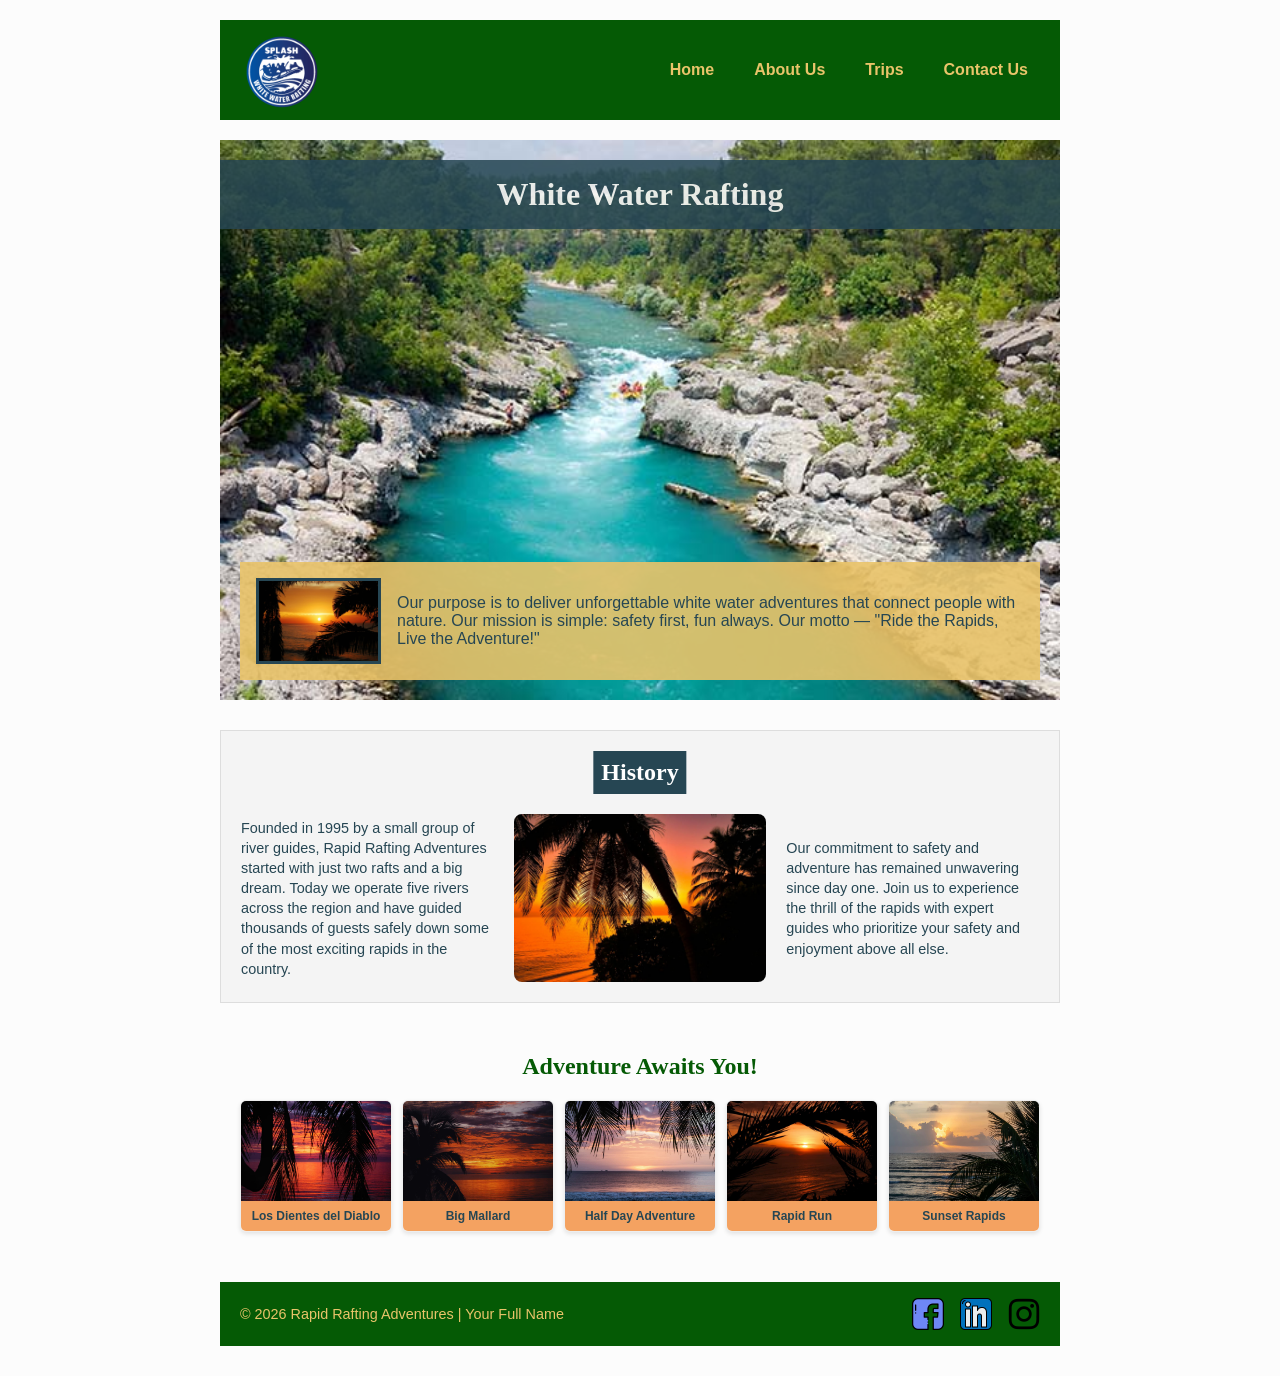
==== wwr/about.html @ 5e3ec46b "Move" ====
<!DOCTYPE html>
<html lang="en-US">

<head>
  <meta charset="UTF-8">
  <meta name="viewport" content="width=device-width, initial-scale=1">
  <title>About Us | Rapid Rafting Adventures</title>
  <meta name="description"
    content="Learn about Rapid Rafting Adventures — our history, mission, and the exciting white water experiences we offer.">
  <meta name="author" content="Your Full Name">
  <link rel="stylesheet" href="styles/rafting.css">
</head>

<body>

  <header>
    <img src="images/logo.png" alt="Rapid Rafting Adventures Logo">
    <nav>
      <ul>
        <li><a href="index.html">Home</a></li>
        <li><a href="about.html">About Us</a></li>
        <li><a href="trips.html">Trips</a></li>
        <li><a href="contact.html">Contact Us</a></li>
      </ul>
    </nav>
  </header>

  <main>

    <div class="hero">
      <img src="images/hero.jpg" alt="Rafters riding white water rapids">
      <h1>White Water Rafting</h1>
      <article>
        <img src="images/happy-client.jpg" alt="Happy rafting client">
        <p>Our purpose is to deliver unforgettable white water adventures that connect people with nature. Our mission
          is simple: safety first, fun always. Our motto — "Ride the Rapids, Live the Adventure!"</p>
      </article>
    </div>

    <section class="history">
      <h2>History</h2>
      <div class="history-grid">
        <p>Founded in 1995 by a small group of river guides, Rapid Rafting Adventures started with just two rafts and a
          big dream. Today we operate five rivers across the region and have guided thousands of guests safely down some
          of the most exciting rapids in the country.</p>
        <img src="images/history.jpg" alt="Historical rafting adventure">
        <p>Our commitment to safety and adventure has remained unwavering since day one. Join us to experience the
          thrill of the rapids with expert guides who prioritize your safety and enjoyment above all else.</p>
      </div>
    </section>

    <section class="adventures">
      <h2>Adventure Awaits You!</h2>
      <div class="adventure-grid">
        <figure>
          <img src="images/adventure1.jpg" alt="Los Dientes del Diablo rapids">
          <figcaption>Los Dientes del Diablo</figcaption>
        </figure>
        <figure>
          <img src="images/adventure2.jpg" alt="Big Mallard rapids">
          <figcaption>Big Mallard</figcaption>
        </figure>
        <figure>
          <img src="images/adventure3.jpg" alt="Half Day Adventure">
          <figcaption>Half Day Adventure</figcaption>
        </figure>
        <figure>
          <img src="images/adventure4.jpg" alt="Rapid Run adventure">
          <figcaption>Rapid Run</figcaption>
        </figure>
        <figure>
          <img src="images/adventure5.jpg" alt="Sunset Rapids">
          <figcaption>Sunset Rapids</figcaption>
        </figure>
      </div>
    </section>

  </main>

  <footer>
    <p>© 2026 Rapid Rafting Adventures | Your Full Name</p>
    <nav class="socialmedia">
      <a href="#">
        <img src="images/facebook.png" alt="Facebook Icon">
      </a>
      <a href="#">
        <img src="images/linkedin.png" alt="LinkedIn Icon">
      </a>
      <a href="#">
        <img src="images/instagram.png" alt="Instagram Icon">
      </a>
    </nav>
  </footer>

</body>

</html>
---- wwr/styles/rafting.css ----
:root {
  --primary-color: #055a05;
  --secondary-color: #f4a261;
  --accent1-color: #264653;
  --accent2-color: #e9c46a;
  --heading-font: "Times New Roman", Georgia, serif;
  --body-font: Arial, Helvetica, sans-serif;
}


* {
  margin: 0;
  padding: 0;
  box-sizing: border-box;
}


body {
  font-family: var(--body-font);
  color: var(--accent1-color);
  background-color: #fcfcfc;
}


header,
main,
footer {
  width: 840px;
  margin: 0 auto;
}


h1,
h2 {
  font-family: var(--heading-font);
  color: var(--primary-color);
  text-align: center;
}

header nav ul,
header nav li,
header nav a,
.history-grid p,
.history-grid img,
.adventure-grid figure,
.adventure-grid img,
footer p,
footer nav {
  margin: 0;
  padding: 0;
}


header {
  display: grid;
  grid-template-columns: auto 1fr;
  align-items: center;
  background-color: var(--primary-color);
  padding: 10px 20px;
  margin-top: 20px;
}

header img {
  width: 80px;
  height: auto;
}

header nav ul {
  display: flex;
  justify-content: flex-end;
  list-style: none;
  gap: 1rem;
}

header nav a {
  display: block;
  color: var(--accent2-color);
  text-decoration: none;
  font-weight: bold;
  padding: 8px 12px;
  transition: color 0.3s ease;
}

header nav a:hover {
  color: var(--secondary-color);
}


.hero {
  position: relative;
  margin-top: 20px;
}

.hero img {
  display: block;
  width: 100%;
  height: auto;
}

.hero h1 {
  position: absolute;
  top: 20px;
  width: 100%;
  padding: 16px;
  text-align: center;
  opacity: 0.85;
  background-color: var(--accent1-color);
  color: #fff;
}

.hero article {
  position: absolute;
  bottom: 20px;
  left: 20px;
  right: 20px;
  background-color: rgba(233, 196, 106, 0.9);
  padding: 16px;
  display: flex;
  align-items: center;
  gap: 16px;
}

.hero article img {
  width: 125px;
  height: auto;
  border: 3px solid var(--accent1-color);
  flex-shrink: 0;
}

.history {
  margin-top: 30px;
  padding: 20px;
  background-color: #f4f4f4;
  border: 1px solid #ddd;
}

.history h2 {
  margin-bottom: 20px;
  background-color: var(--accent1-color);
  color: #fff;
  padding: 8px;
  display: inline-block;
  margin-left: 50%;
  transform: translateX(-50%);
}

.history-grid {
  display: grid;
  grid-template-columns: 1fr 1fr 1fr;
  gap: 20px;
  align-items: center;
}

.history-grid img {
  width: 100%;
  height: auto;
  border-radius: 8px;
}

.history-grid p {
  font-size: 0.9rem;
  line-height: 1.4;
}

.adventures {
  margin-top: 30px;
  padding: 20px;
}

.adventures h2 {
  margin-bottom: 20px;
}

.adventure-grid {
  display: flex;
  justify-content: space-between;
  gap: 10px;
}

.adventure-grid figure {
  flex: 1;
  text-align: center;
  background-color: #fff;
  border: 1px solid #eee;
  border-radius: 6px;
  overflow: hidden;
  box-shadow: 0 2px 4px rgba(0, 0, 0, 0.1);
}

.adventure-grid img {
  width: 100%;
  height: 100px;
  object-fit: cover;
  display: block;
}

.adventure-grid figcaption {
  font-size: 0.75rem;
  padding: 8px 4px;
  font-weight: bold;
  color: var(--accent1-color);
  background-color: var(--secondary-color);
}

/* ---------- Footer (CSS Flex) ---------- */
footer {
  display: flex;
  justify-content: space-between;
  align-items: center;
  background-color: var(--primary-color);
  color: var(--accent2-color);
  padding: 16px 20px;
  margin-top: 30px;
  margin-bottom: 30px;
}

footer p {
  font-size: 0.9rem;
}

.socialmedia {
  display: flex;
  gap: 16px;
}

.socialmedia a {
  text-decoration: none;
  display: block;
}

.socialmedia img {
  width: 32px;
  height: 32px;
  display: block;
}
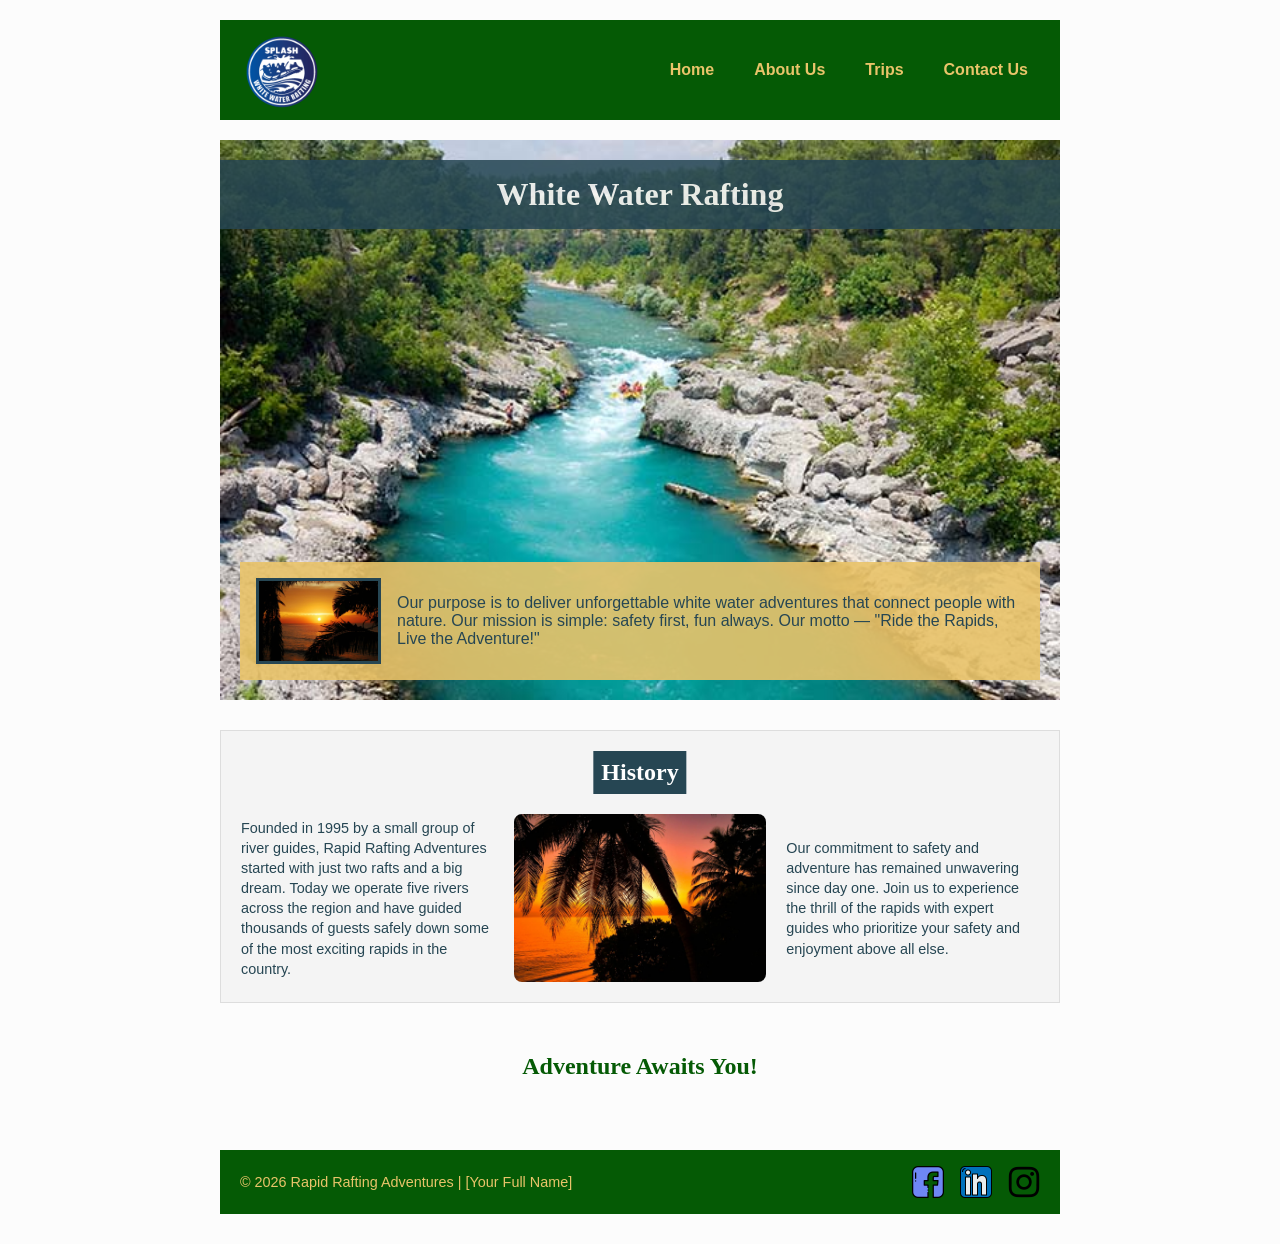
==== commit ad44f1d2: "Update about.html" ====
--- a/wwr/about.html
+++ b/wwr/about.html
@@ -7,7 +7,7 @@
   <title>About Us | Rapid Rafting Adventures</title>
   <meta name="description"
     content="Learn about Rapid Rafting Adventures — our history, mission, and the exciting white water experiences we offer.">
-  <meta name="author" content="Your Full Name">
+  <meta name="author" content="[Your Full Name]">
   <link rel="stylesheet" href="styles/rafting.css">
 </head>
 
@@ -43,6 +43,7 @@
         <p>Founded in 1995 by a small group of river guides, Rapid Rafting Adventures started with just two rafts and a
           big dream. Today we operate five rivers across the region and have guided thousands of guests safely down some
           of the most exciting rapids in the country.</p>
+        <!-- Note: The assignment only asked for a <p> element here, but your extra image is fine -->
         <img src="images/history.jpg" alt="Historical rafting adventure">
         <p>Our commitment to safety and adventure has remained unwavering since day one. Join us to experience the
           thrill of the rapids with expert guides who prioritize your safety and enjoyment above all else.</p>
@@ -51,34 +52,12 @@
 
     <section class="adventures">
       <h2>Adventure Awaits You!</h2>
-      <div class="adventure-grid">
-        <figure>
-          <img src="images/adventure1.jpg" alt="Los Dientes del Diablo rapids">
-          <figcaption>Los Dientes del Diablo</figcaption>
-        </figure>
-        <figure>
-          <img src="images/adventure2.jpg" alt="Big Mallard rapids">
-          <figcaption>Big Mallard</figcaption>
-        </figure>
-        <figure>
-          <img src="images/adventure3.jpg" alt="Half Day Adventure">
-          <figcaption>Half Day Adventure</figcaption>
-        </figure>
-        <figure>
-          <img src="images/adventure4.jpg" alt="Rapid Run adventure">
-          <figcaption>Rapid Run</figcaption>
-        </figure>
-        <figure>
-          <img src="images/adventure5.jpg" alt="Sunset Rapids">
-          <figcaption>Sunset Rapids</figcaption>
-        </figure>
-      </div>
     </section>
 
   </main>
 
   <footer>
-    <p>© 2026 Rapid Rafting Adventures | Your Full Name</p>
+    <p>© 2026 Rapid Rafting Adventures | [Your Full Name]</p>
     <nav class="socialmedia">
       <a href="#">
         <img src="images/facebook.png" alt="Facebook Icon">
@@ -94,4 +73,4 @@
 
 </body>
 
-</html>+</html>
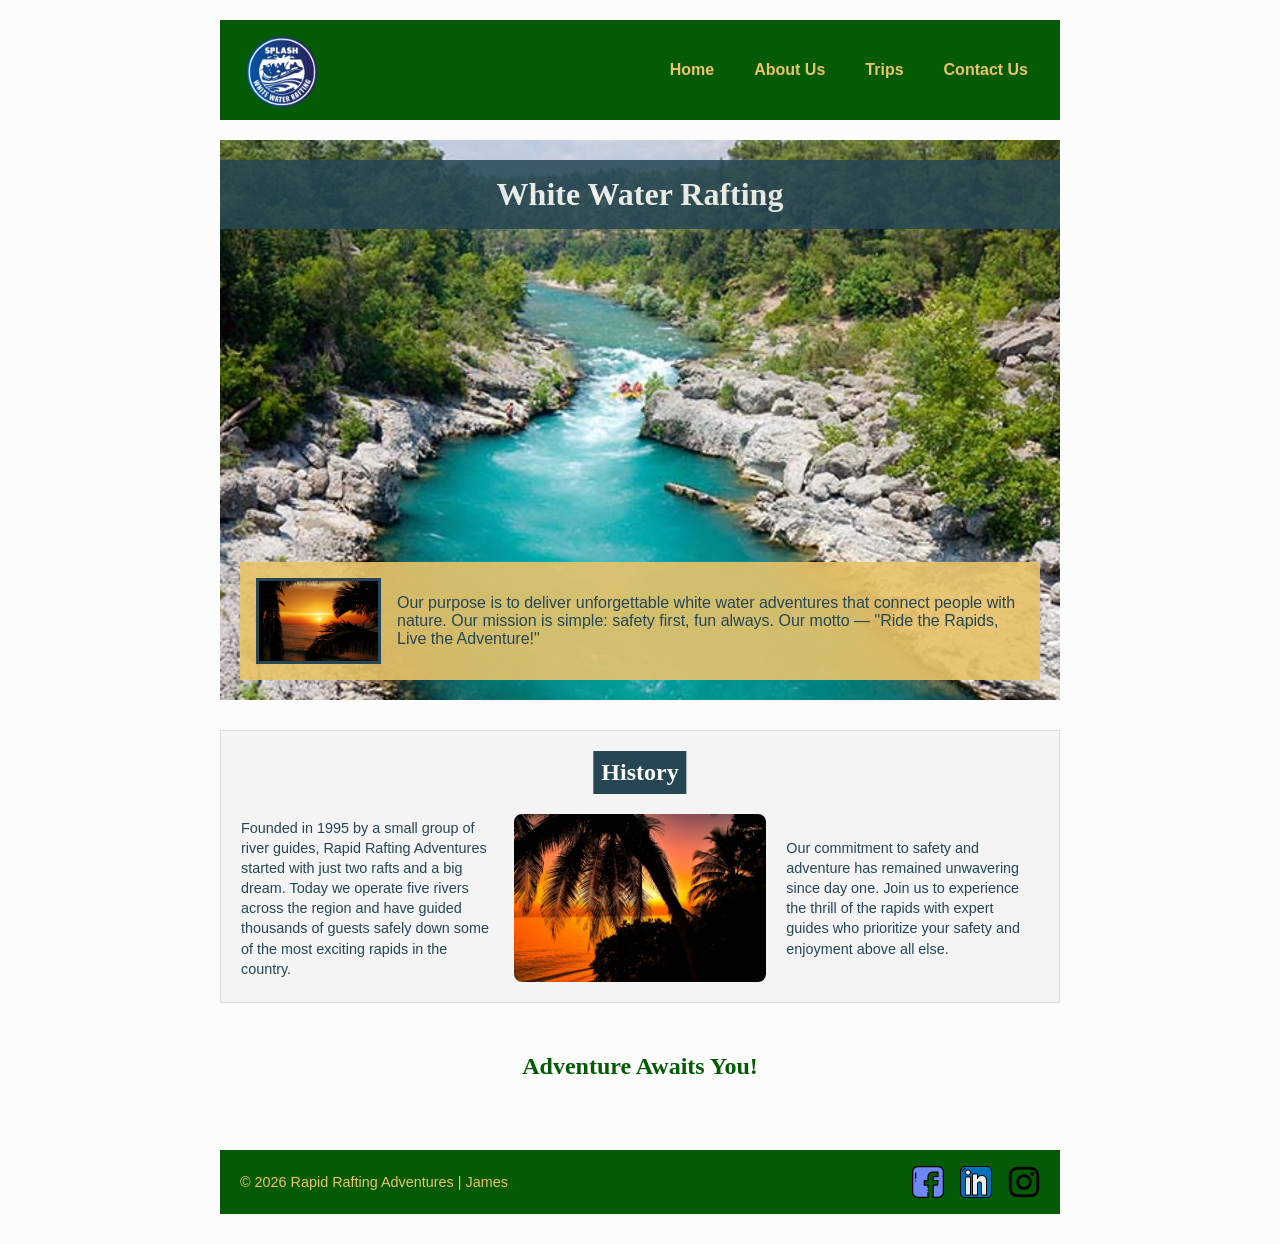
==== commit 00f39468: "Update author name to 'James' in about.html" ====
--- a/wwr/about.html
+++ b/wwr/about.html
@@ -7,7 +7,7 @@
   <title>About Us | Rapid Rafting Adventures</title>
   <meta name="description"
     content="Learn about Rapid Rafting Adventures — our history, mission, and the exciting white water experiences we offer.">
-  <meta name="author" content="[Your Full Name]">
+  <meta name="author" content="James">
   <link rel="stylesheet" href="styles/rafting.css">
 </head>
 
@@ -57,7 +57,7 @@
   </main>
 
   <footer>
-    <p>© 2026 Rapid Rafting Adventures | [Your Full Name]</p>
+    <p>© 2026 Rapid Rafting Adventures | James</p>
     <nav class="socialmedia">
       <a href="#">
         <img src="images/facebook.png" alt="Facebook Icon">
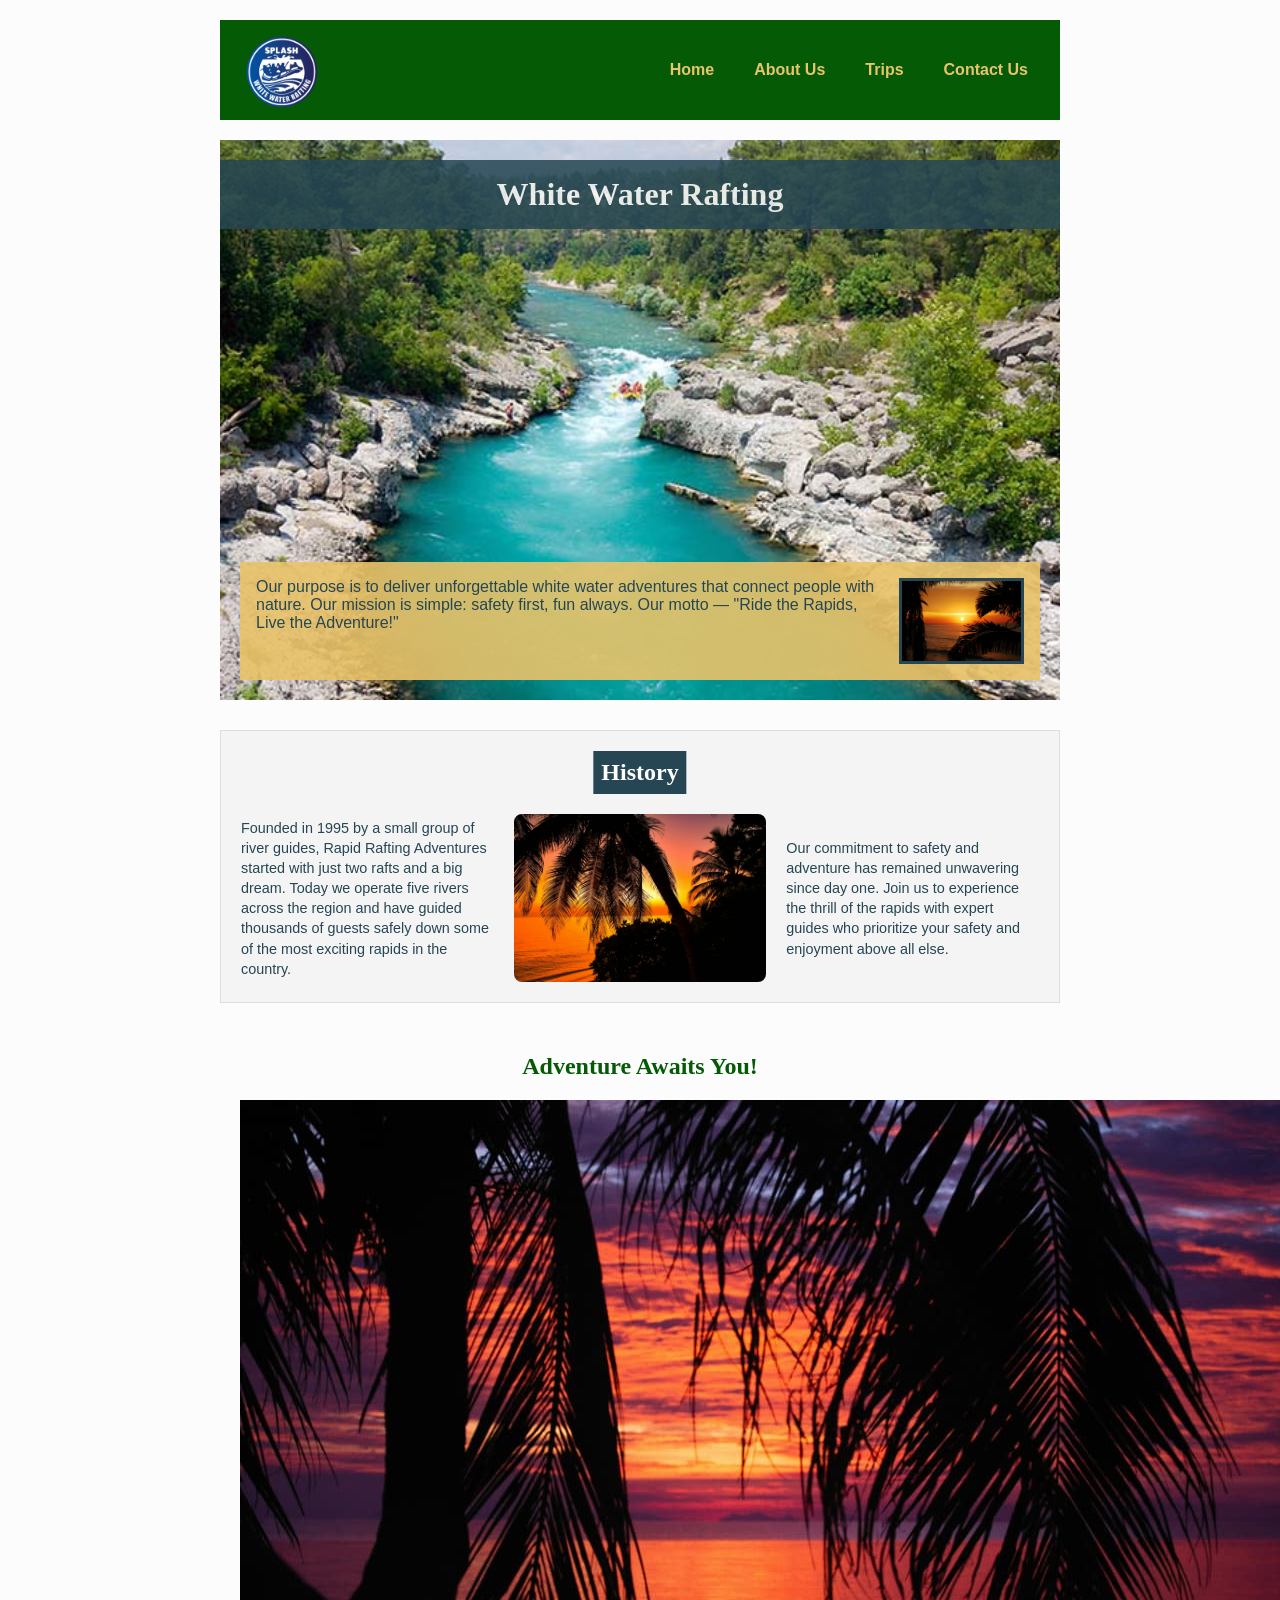
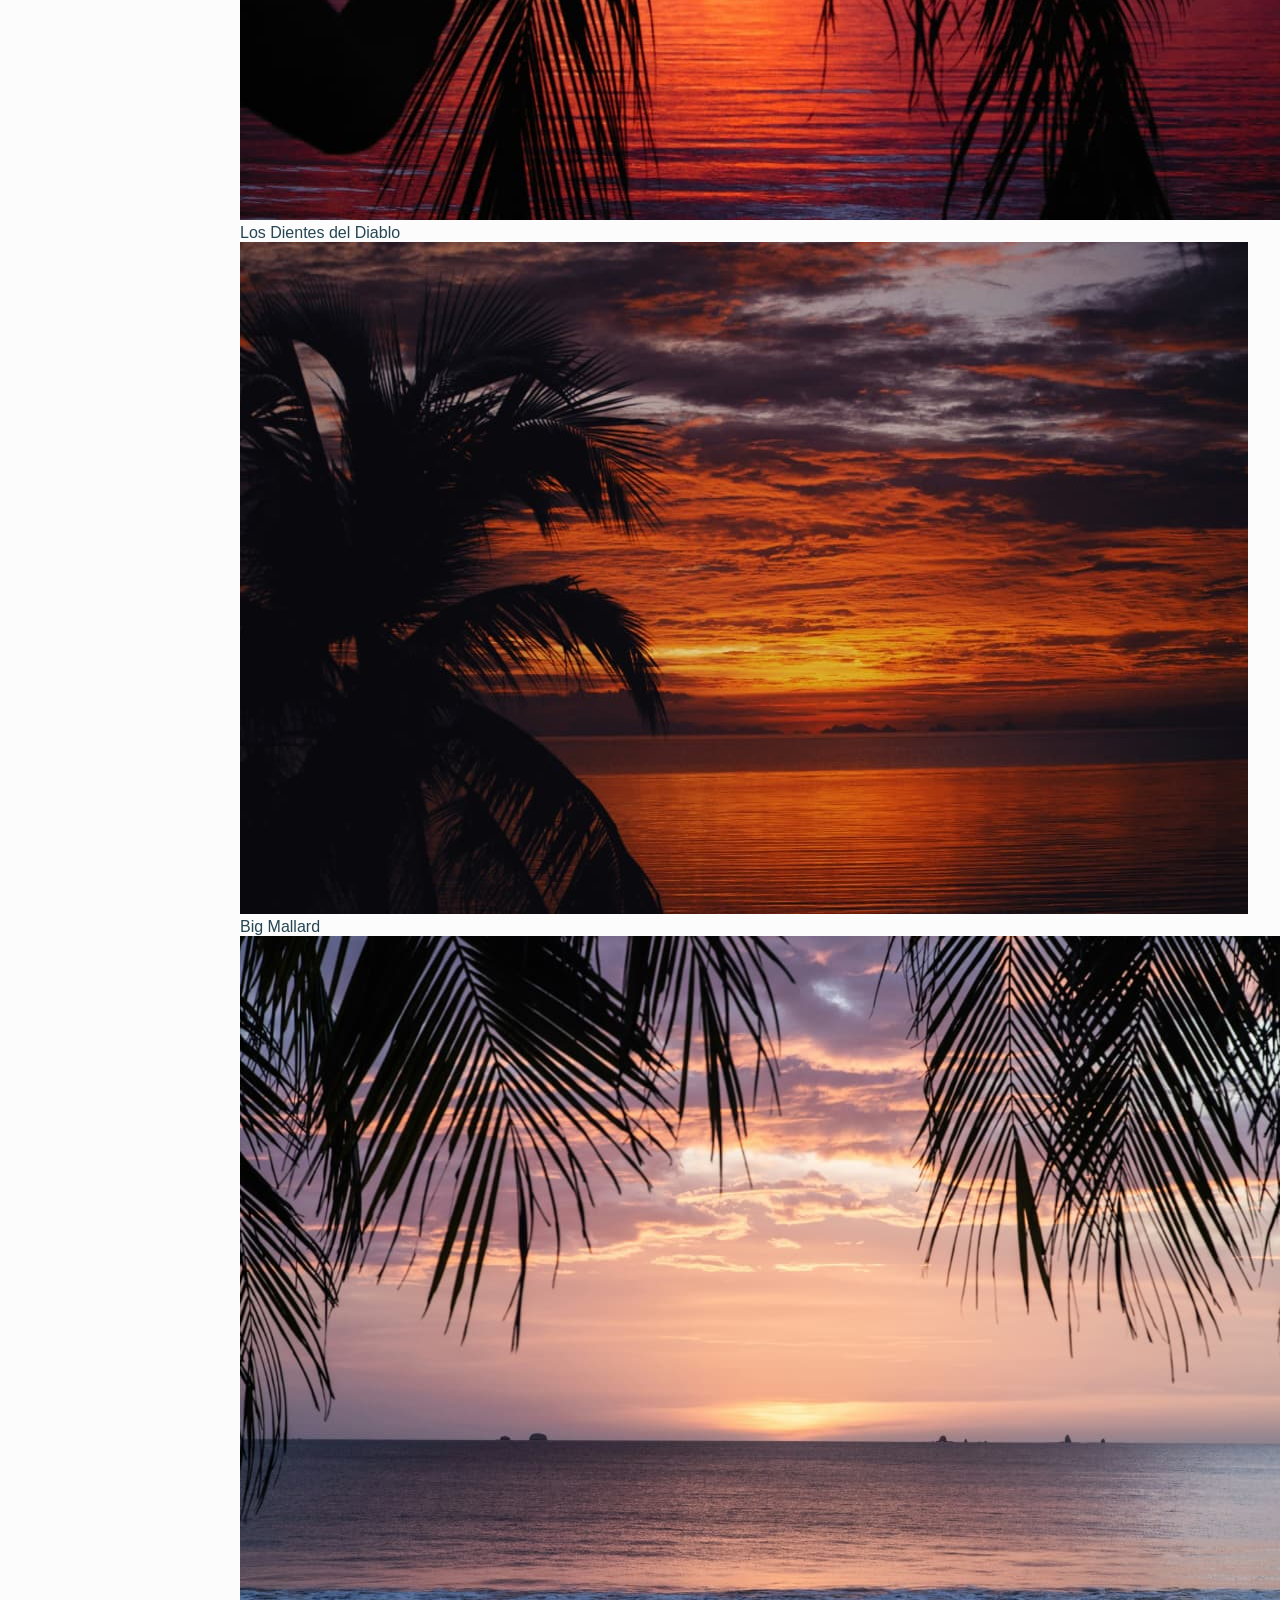
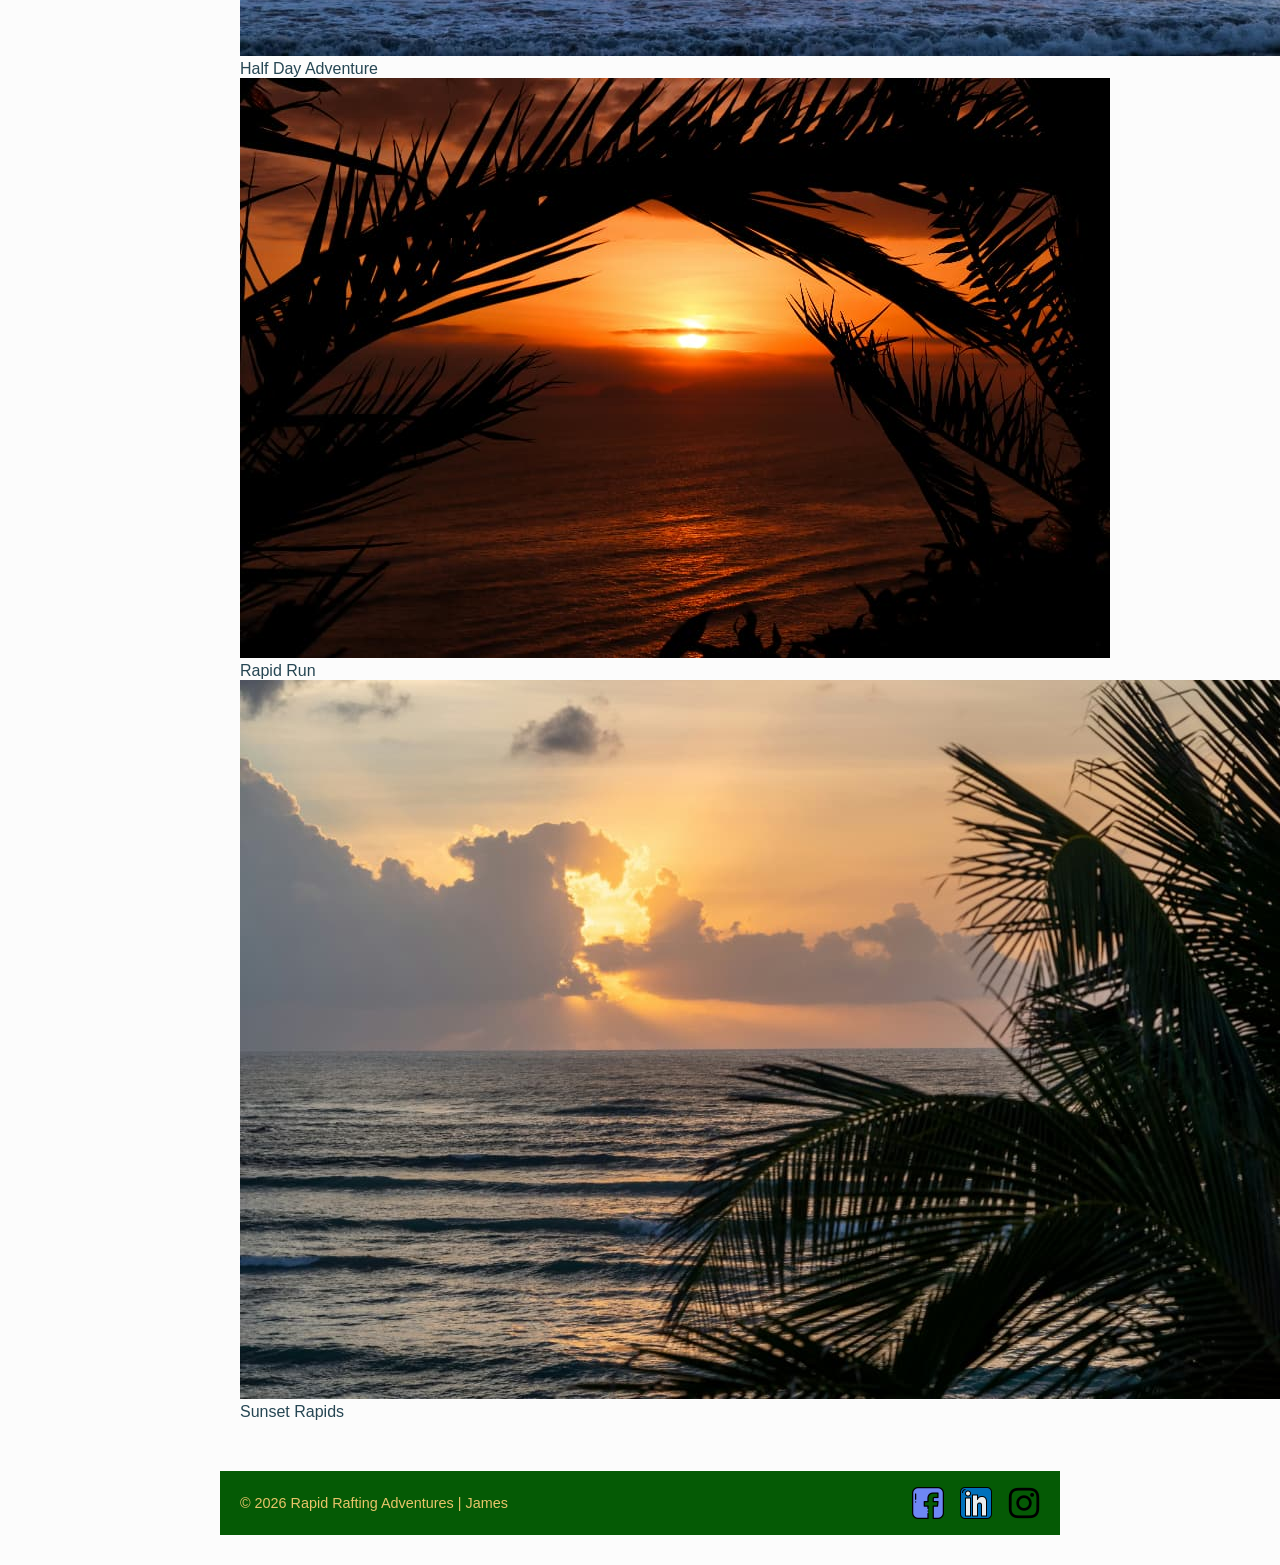
==== commit 97f0f442: "Add adventure section with images to about.html Added a new adventure section with images and captio" ====
--- a/wwr/about.html
+++ b/wwr/about.html
@@ -43,7 +43,6 @@
         <p>Founded in 1995 by a small group of river guides, Rapid Rafting Adventures started with just two rafts and a
           big dream. Today we operate five rivers across the region and have guided thousands of guests safely down some
           of the most exciting rapids in the country.</p>
-        <!-- Note: The assignment only asked for a <p> element here, but your extra image is fine -->
         <img src="images/history.jpg" alt="Historical rafting adventure">
         <p>Our commitment to safety and adventure has remained unwavering since day one. Join us to experience the
           thrill of the rapids with expert guides who prioritize your safety and enjoyment above all else.</p>
@@ -52,6 +51,28 @@
 
     <section class="adventures">
       <h2>Adventure Awaits You!</h2>
+      <div class="adventure-grid">
+        <figure>
+          <img src="images/adventure1.jpg" alt="Los Dientes del Diablo rapids">
+          <figcaption>Los Dientes del Diablo</figcaption>
+        </figure>
+        <figure>
+          <img src="images/adventure2.jpg" alt="Big Mallard rapids">
+          <figcaption>Big Mallard</figcaption>
+        </figure>
+        <figure>
+          <img src="images/adventure3.jpg" alt="Half Day Adventure">
+          <figcaption>Half Day Adventure</figcaption>
+        </figure>
+        <figure>
+          <img src="images/adventure4.jpg" alt="Rapid Run adventure">
+          <figcaption>Rapid Run</figcaption>
+        </figure>
+        <figure>
+          <img src="images/adventure5.jpg" alt="Sunset Rapids">
+          <figcaption>Sunset Rapids</figcaption>
+        </figure>
+      </div>
     </section>
 
   </main>
--- a/wwr/styles/rafting.css
+++ b/wwr/styles/rafting.css
@@ -7,21 +7,20 @@
   --body-font: Arial, Helvetica, sans-serif;
 }
 
-
+/* Universal reset */
 * {
   margin: 0;
   padding: 0;
   box-sizing: border-box;
 }
 
-
 body {
   font-family: var(--body-font);
   color: var(--accent1-color);
   background-color: #fcfcfc;
 }
 
-
+/* Limit width and center content */
 header,
 main,
 footer {
@@ -29,7 +28,6 @@
   margin: 0 auto;
 }
 
-
 h1,
 h2 {
   font-family: var(--heading-font);
@@ -42,15 +40,13 @@
 header nav a,
 .history-grid p,
 .history-grid img,
-.adventure-grid figure,
-.adventure-grid img,
 footer p,
 footer nav {
   margin: 0;
   padding: 0;
 }
 
-
+/* ---------- Header ---------- */
 header {
   display: grid;
   grid-template-columns: auto 1fr;
@@ -85,7 +81,7 @@
   color: var(--secondary-color);
 }
 
-
+/* ---------- Hero Section ---------- */
 .hero {
   position: relative;
   margin-top: 20px;
@@ -115,18 +111,18 @@
   right: 20px;
   background-color: rgba(233, 196, 106, 0.9);
   padding: 16px;
-  display: flex;
-  align-items: center;
-  gap: 16px;
-}
-
+}
+
+/* Step 5, Instruction 5: Float the image right */
 .hero article img {
+  float: right;
   width: 125px;
   height: auto;
+  margin-left: 16px; /* Space between text and image */
   border: 3px solid var(--accent1-color);
-  flex-shrink: 0;
-}
-
+}
+
+/* ---------- History Section ---------- */
 .history {
   margin-top: 30px;
   padding: 20px;
@@ -162,6 +158,7 @@
   line-height: 1.4;
 }
 
+/* ---------- Adventures Section (Empty for now) ---------- */
 .adventures {
   margin-top: 30px;
   padding: 20px;
@@ -171,38 +168,7 @@
   margin-bottom: 20px;
 }
 
-.adventure-grid {
-  display: flex;
-  justify-content: space-between;
-  gap: 10px;
-}
-
-.adventure-grid figure {
-  flex: 1;
-  text-align: center;
-  background-color: #fff;
-  border: 1px solid #eee;
-  border-radius: 6px;
-  overflow: hidden;
-  box-shadow: 0 2px 4px rgba(0, 0, 0, 0.1);
-}
-
-.adventure-grid img {
-  width: 100%;
-  height: 100px;
-  object-fit: cover;
-  display: block;
-}
-
-.adventure-grid figcaption {
-  font-size: 0.75rem;
-  padding: 8px 4px;
-  font-weight: bold;
-  color: var(--accent1-color);
-  background-color: var(--secondary-color);
-}
-
-/* ---------- Footer (CSS Flex) ---------- */
+/* ---------- Footer ---------- */
 footer {
   display: flex;
   justify-content: space-between;
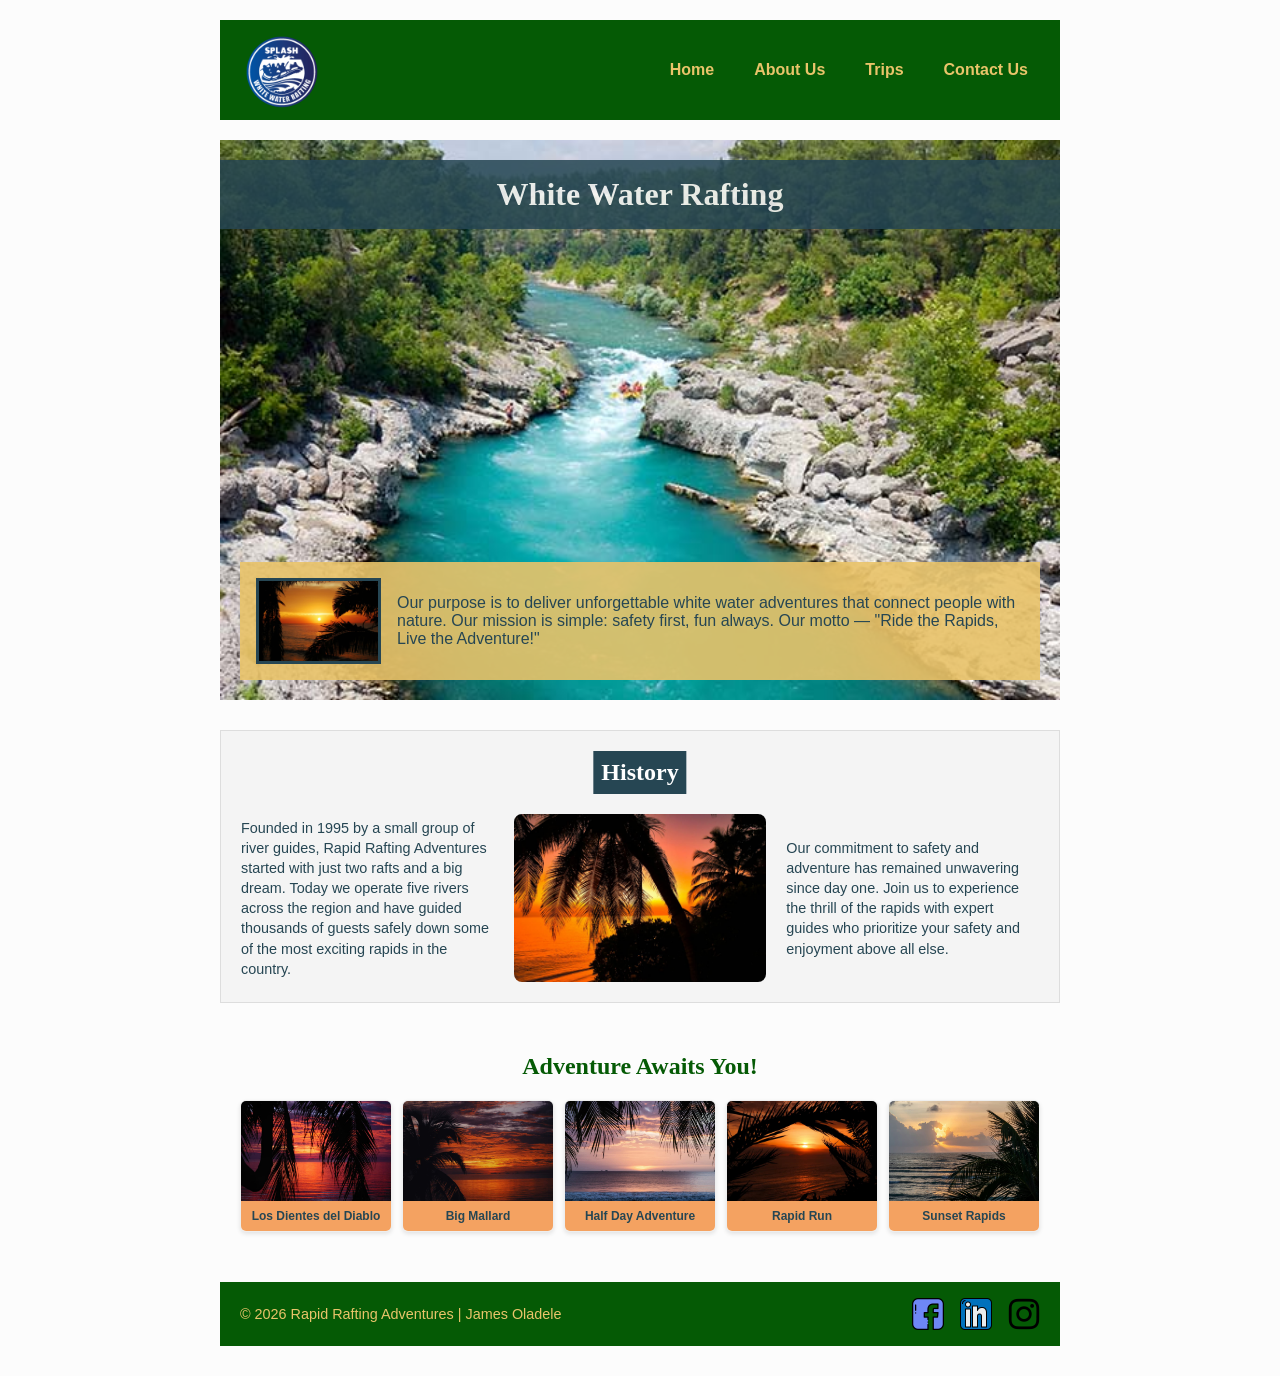
==== commit e3adebd2: "Add files via upload" ====
--- a/wwr/about.html
+++ b/wwr/about.html
@@ -7,7 +7,7 @@
   <title>About Us | Rapid Rafting Adventures</title>
   <meta name="description"
     content="Learn about Rapid Rafting Adventures — our history, mission, and the exciting white water experiences we offer.">
-  <meta name="author" content="James">
+  <meta name="author" content="James Oladele">
   <link rel="stylesheet" href="styles/rafting.css">
 </head>
 
@@ -78,7 +78,7 @@
   </main>
 
   <footer>
-    <p>© 2026 Rapid Rafting Adventures | James</p>
+    <p>© 2026 Rapid Rafting Adventures | James Oladele</p>
     <nav class="socialmedia">
       <a href="#">
         <img src="images/facebook.png" alt="Facebook Icon">
--- a/wwr/styles/rafting.css
+++ b/wwr/styles/rafting.css
@@ -7,20 +7,21 @@
   --body-font: Arial, Helvetica, sans-serif;
 }
 
-/* Universal reset */
+
 * {
   margin: 0;
   padding: 0;
   box-sizing: border-box;
 }
 
+
 body {
   font-family: var(--body-font);
   color: var(--accent1-color);
   background-color: #fcfcfc;
 }
 
-/* Limit width and center content */
+
 header,
 main,
 footer {
@@ -28,6 +29,7 @@
   margin: 0 auto;
 }
 
+
 h1,
 h2 {
   font-family: var(--heading-font);
@@ -40,13 +42,15 @@
 header nav a,
 .history-grid p,
 .history-grid img,
+.adventure-grid figure,
+.adventure-grid img,
 footer p,
 footer nav {
   margin: 0;
   padding: 0;
 }
 
-/* ---------- Header ---------- */
+
 header {
   display: grid;
   grid-template-columns: auto 1fr;
@@ -81,7 +85,7 @@
   color: var(--secondary-color);
 }
 
-/* ---------- Hero Section ---------- */
+
 .hero {
   position: relative;
   margin-top: 20px;
@@ -111,18 +115,18 @@
   right: 20px;
   background-color: rgba(233, 196, 106, 0.9);
   padding: 16px;
-}
-
-/* Step 5, Instruction 5: Float the image right */
+  display: flex;
+  align-items: center;
+  gap: 16px;
+}
+
 .hero article img {
-  float: right;
   width: 125px;
   height: auto;
-  margin-left: 16px; /* Space between text and image */
   border: 3px solid var(--accent1-color);
-}
-
-/* ---------- History Section ---------- */
+  flex-shrink: 0;
+}
+
 .history {
   margin-top: 30px;
   padding: 20px;
@@ -158,7 +162,6 @@
   line-height: 1.4;
 }
 
-/* ---------- Adventures Section (Empty for now) ---------- */
 .adventures {
   margin-top: 30px;
   padding: 20px;
@@ -168,7 +171,38 @@
   margin-bottom: 20px;
 }
 
-/* ---------- Footer ---------- */
+.adventure-grid {
+  display: flex;
+  justify-content: space-between;
+  gap: 10px;
+}
+
+.adventure-grid figure {
+  flex: 1;
+  text-align: center;
+  background-color: #fff;
+  border: 1px solid #eee;
+  border-radius: 6px;
+  overflow: hidden;
+  box-shadow: 0 2px 4px rgba(0, 0, 0, 0.1);
+}
+
+.adventure-grid img {
+  width: 100%;
+  height: 100px;
+  object-fit: cover;
+  display: block;
+}
+
+.adventure-grid figcaption {
+  font-size: 0.75rem;
+  padding: 8px 4px;
+  font-weight: bold;
+  color: var(--accent1-color);
+  background-color: var(--secondary-color);
+}
+
+/* ---------- Footer (CSS Flex) ---------- */
 footer {
   display: flex;
   justify-content: space-between;
@@ -199,3 +233,155 @@
   height: 32px;
   display: block;
 }
+
+/* ---------- Contact Page Styles ---------- */
+
+.contact-info {
+  text-align: center;
+  margin: 20px 0;
+  font-size: 1.1rem;
+  font-weight: bold;
+  color: var(--primary-color);
+}
+
+.contact-info p {
+  margin: 5px 0;
+}
+
+.contact-layout {
+  display: grid;
+  grid-template-columns: 1fr 1fr;
+  gap: 30px;
+  margin-top: 20px;
+  align-items: start;
+}
+
+/* Map Styling */
+.map-container iframe {
+  border-radius: 8px;
+  box-shadow: 0 2px 4px rgba(0, 0, 0, 0.1);
+  width: 100%;
+  height: 350px;
+}
+
+/* Form Styling */
+.contact-form {
+  display: flex;
+  flex-direction: column;
+  gap: 15px;
+}
+
+.form-group {
+  display: flex;
+  flex-direction: column;
+}
+
+.form-group label {
+  font-weight: bold;
+  margin-bottom: 5px;
+  font-size: 0.9rem;
+}
+
+.form-group input[type="text"],
+.form-group input[type="email"],
+.form-group textarea {
+  padding: 10px;
+  border: 1px solid #ccc;
+  border-radius: 4px;
+  font-family: var(--body-font);
+  width: 100%;
+}
+
+.form-group textarea {
+  resize: vertical;
+}
+
+/* Radio and Checkbox Groups */
+.form-group fieldset {
+  border: none;
+  padding: 0;
+  margin: 0;
+}
+
+.form-group legend {
+  font-weight: bold;
+  margin-bottom: 5px;
+  font-size: 0.9rem;
+}
+
+.form-group fieldset label,
+.checkbox-group label {
+  font-weight: normal;
+  display: flex;
+  align-items: center;
+  gap: 8px;
+  margin-bottom: 5px;
+  cursor: pointer;
+  font-size: 0.9rem;
+}
+
+/* Submit Button */
+.submit-btn {
+  background-color: var(--secondary-color);
+  color: var(--accent1-color);
+  font-weight: bold;
+  font-size: 1rem;
+  padding: 12px;
+  border: none;
+  border-radius: 4px;
+  cursor: pointer;
+  transition: background-color 0.3s ease, transform 0.1s ease;
+  margin-top: 10px;
+}
+
+.submit-btn:hover {
+  background-color: var(--accent2-color);
+}
+
+.submit-btn:active {
+  transform: scale(0.98);
+}
+
+/* Employee Section */
+.employees {
+  margin-top: 40px;
+  padding: 20px;
+  background-color: #f4f4f4;
+  border: 1px solid #ddd;
+  border-radius: 8px;
+}
+
+.employees h2 {
+  margin-bottom: 20px;
+}
+
+.employee-grid {
+  display: flex;
+  justify-content: space-around;
+  gap: 20px;
+  text-align: center;
+}
+
+.employee-grid figure {
+  flex: 1;
+  background-color: #fff;
+  border: 1px solid #eee;
+  border-radius: 6px;
+  overflow: hidden;
+  box-shadow: 0 2px 4px rgba(0, 0, 0, 0.1);
+}
+
+.employee-grid img {
+  width: 100%;
+  height: 150px;
+  object-fit: cover;
+  display: block;
+}
+
+.employee-grid figcaption {
+  font-size: 0.8rem;
+  padding: 10px;
+  font-weight: bold;
+  color: var(--accent1-color);
+  background-color: var(--secondary-color);
+}
